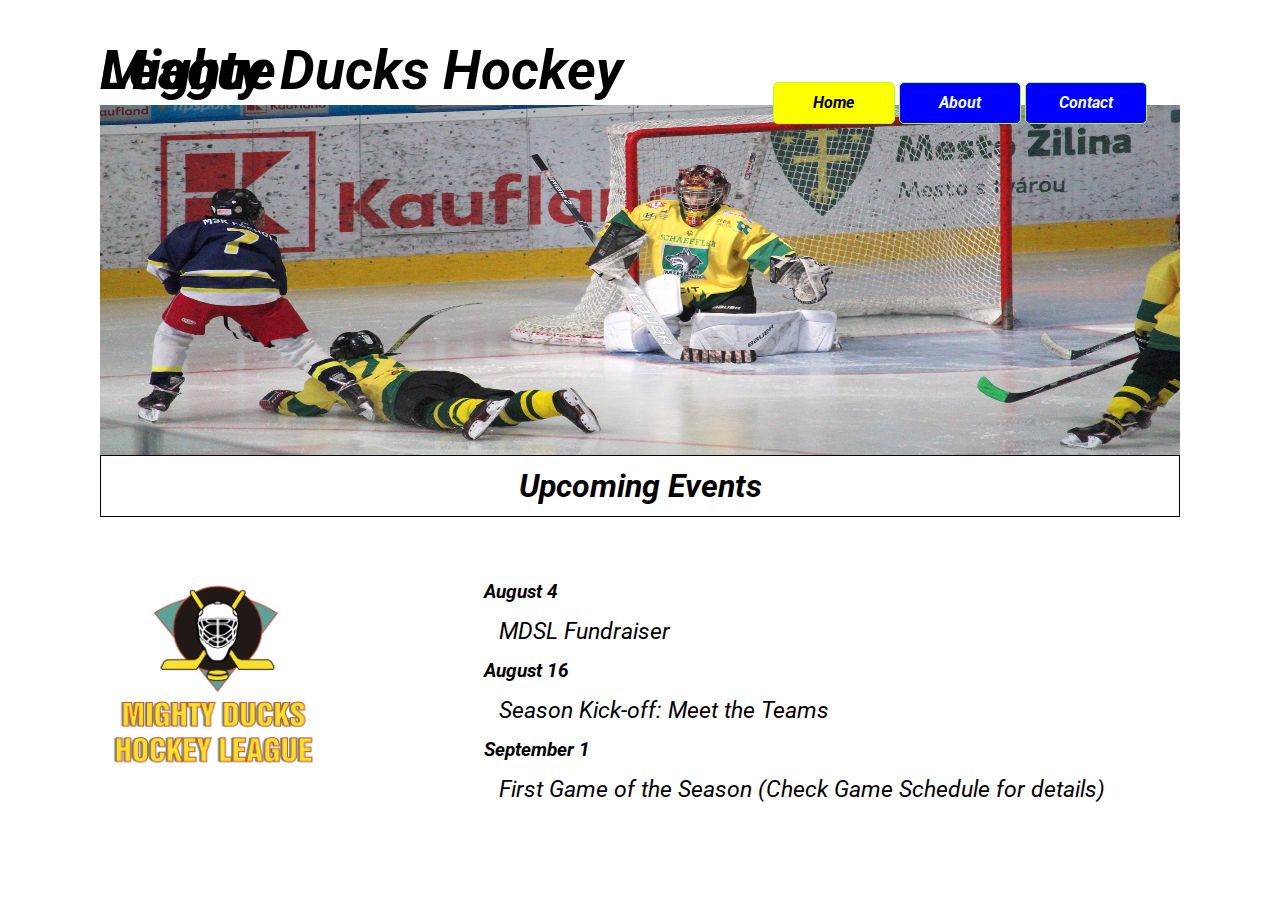
==== html/index.html @ 1297ca80 "Seguendo task" ====
<!DOCTYPE html>
<html lang="es">

<head>

    <meta charset="UTF-8">
    <meta http-equiv="X-UA-Compatible" content="IE=edge">
    <meta name="viewport" content="width=device-width, initial-scale=1.0">
    <link rel="shortcut icon" href="../assets/icon1.png" type="image/png">
    <link rel="stylesheet" href="../css/style1.css">
    <link rel="preconnect" href="https://fonts.googleapis.com">
    <link rel="preconnect" href="https://fonts.gstatic.com" crossorigin>
    <link href="https://fonts.googleapis.com/css2?family=Roboto:ital,wght@1,100&display=swap" rel="stylesheet">
    <title>Home</title>

</head>

<body>
    <div class="interlineado">
        <header>
            <h1>Mighty Ducks Hockey League</h1>
            <nav>
                <a class="active" href="#">Home</a>
                <a href="./about.html">About</a>
                <a href="./contact.html">Contact</a>
            </nav>

            <img class="imagen_portada" src="../assets/design1_image2.jpg" alt="Imagen de hockey 1">
            <h2 class="bajo_portada">Upcoming Events</h2>

        </header>
    </div>
    
    <main>
        <img class= "logo" src="../assets/LogoMightyducks-01.png" alt="Imagen 2 hockey">
            <div class ="texto">
                <section>

                    <h3>August 4</h3>
                    <p>MDSL Fundraiser</p>

                    <article>
                        <h3>August 16</h3>
                        <p>Season Kick-off: Meet the Teams</p>
                    </article>
                    <article>
                        <h3>September 1</h3>
                        <p>First Game of the Season (Check Game Schedule for details)</p>
                    </article>
                </section>
            </div>
        </div>
    
</body>

</html>
---- css/style1.css ----
* {
    margin: 0px;
    padding: 0px;
    box-sizing: border-box;
 
    }

body{
    font-family: 'Roboto', sans-serif;
    font-style: italic;
    margin: 40px 100px;
    position:relative;
    
}


.interlineado{
    line-height: 0;
}

h1{
    font-size:55px;
    font-weight: bold;
    width:60%;
    display: inline-block;
    padding-top:30px;
}

nav a {
    text-decoration: none;
    color:azure;
    border:1px solid greenyellow;
    border-radius: 5px;
    background-color: blue;
    text-align: center;
    padding: 20px;
    font-weight:bold;
    display: inline-block;
    width: 122px;
    position:relative;
    top:19px;
    right:5px;
}   

nav{
    width: 37%;
    display:inline-block;    
    text-align: right;
    
}

.active{
    background-color: yellow;
    color:black;
    
}
a:hover{
    background-color: yellow;
    color:black;
    
}

.imagen_portada{
    width: 100%;
    height: 350px;
    font-weight: bold;
    
}


.bajo_portada{

    text-align: center;
    font-size:xx-large;
    font-weight: bold;
    max-width: 100%;
    border:1px solid black;
    padding: 30px 30px;
    
           
}

.container{
 
    min-height: 372px;
    display:inline-block;
}

.logo{
    display:inline-block;
    position:relative;
    top: 42px;
    }

img{
    
    width: 230px;
    height: 230px;
    
}

.texto {
    
    display: inline-block;
    width: 60%;
    position: relative;
    top:50px;
    left: 150px;
       
}

p{
    margin:15px;
    font-size:23px;
}
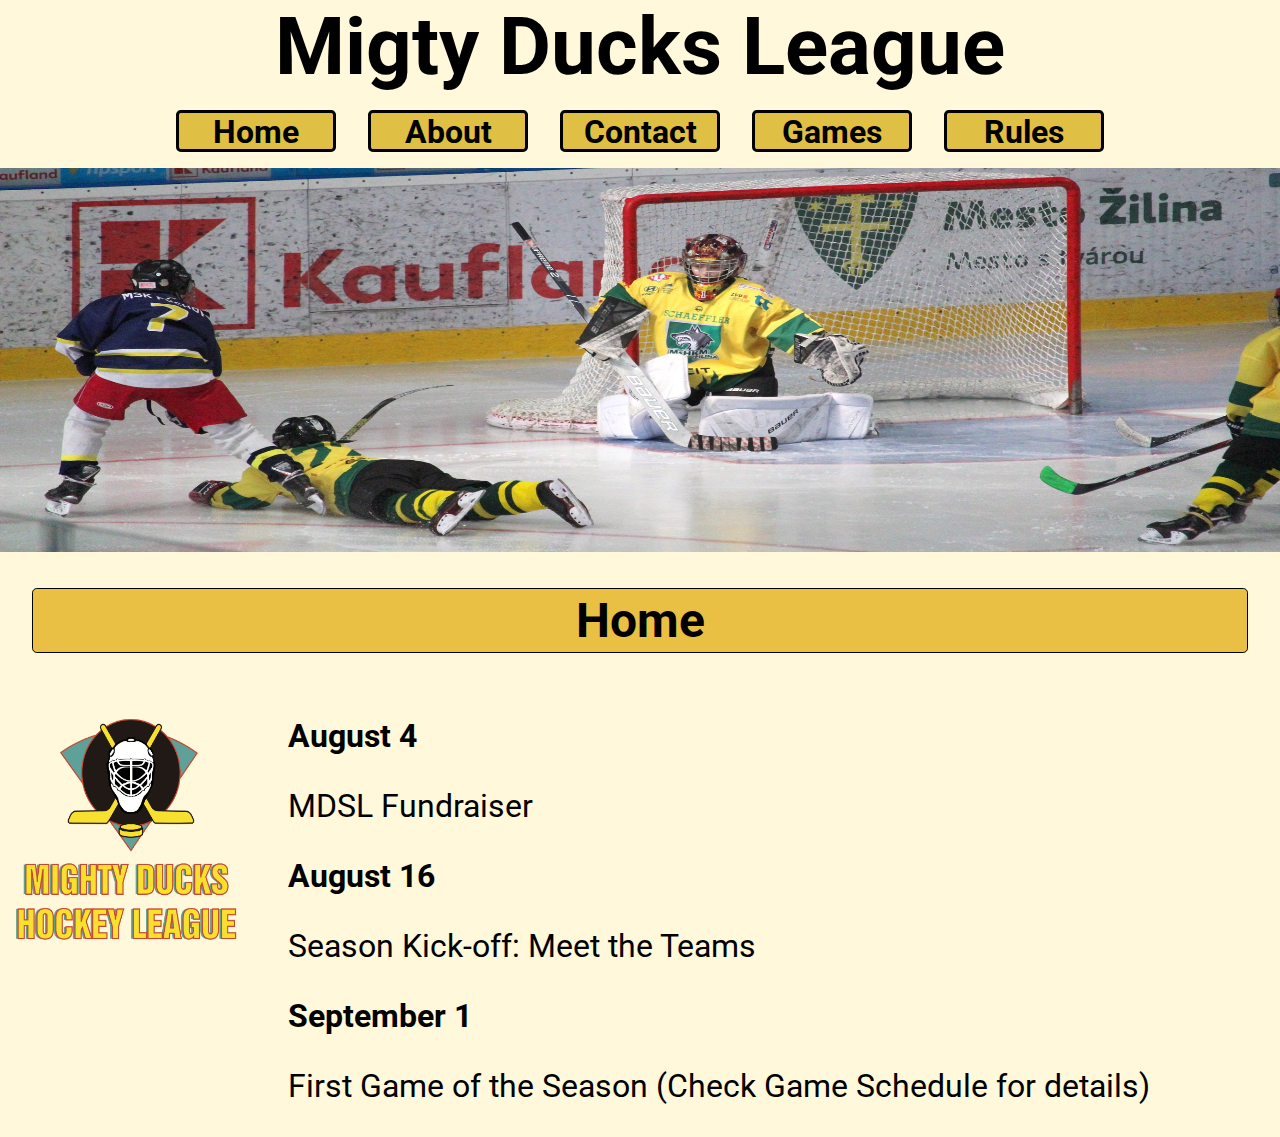
==== commit f57c629d: "arreglado el main" ====
--- a/html/index.html
+++ b/html/index.html
@@ -10,47 +10,59 @@
     <link rel="stylesheet" href="../css/style1.css">
     <link rel="preconnect" href="https://fonts.googleapis.com">
     <link rel="preconnect" href="https://fonts.gstatic.com" crossorigin>
-    <link href="https://fonts.googleapis.com/css2?family=Roboto:ital,wght@1,100&display=swap" rel="stylesheet">
+    <link href="https://fonts.googleapis.com/css2?family=Roboto&display=swap" rel="stylesheet">
     <title>Home</title>
 
 </head>
 
 <body>
-    <div class="interlineado">
-        <header>
-            <h1>Mighty Ducks Hockey League</h1>
-            <nav>
-                <a class="active" href="#">Home</a>
+    <header>
+        <div class="container">
+            <div class="titulo">
+                <h1>Migty Ducks League</h1>
+            </div>
+
+            <nav class="navbar">
+                <a href="./index.html">Home</a>
                 <a href="./about.html">About</a>
-                <a href="./contact.html">Contact</a>
+                <a class ="active" href="#">Contact</a>
+                <a href="./gameInformation.html">Games</a>
+                <a href="./rules.html">Rules</a>
             </nav>
 
-            <img class="imagen_portada" src="../assets/design1_image2.jpg" alt="Imagen de hockey 1">
-            <h2 class="bajo_portada">Upcoming Events</h2>
 
-        </header>
-    </div>
-    
-    <main>
-        <img class= "logo" src="../assets/LogoMightyducks-01.png" alt="Imagen 2 hockey">
-            <div class ="texto">
-                <section>
-
-                    <h3>August 4</h3>
-                    <p>MDSL Fundraiser</p>
-
-                    <article>
-                        <h3>August 16</h3>
-                        <p>Season Kick-off: Meet the Teams</p>
-                    </article>
-                    <article>
-                        <h3>September 1</h3>
-                        <p>First Game of the Season (Check Game Schedule for details)</p>
-                    </article>
-                </section>
+            <div class="portada">
+                <img src="../assets/hockey5.jpg" alt="Portada Hockey">
             </div>
         </div>
-    
+        <h2 class="bajo_portada">Home</h2>
+
+    </header>
+
+
+    <main>
+        <div class = "container_body">
+        <div class="container_body_logo">
+        <img  src="../assets/LogoMightyducks-01.png" alt="Imagen 2 hockey">
+        </div>
+
+        <div class="container_body_texto">
+            <section>
+                <h2>August 4</h2>
+                <p>MDSL Fundraiser</p>
+
+                <article>
+                    <h2>August 16</h2>
+                    <p>Season Kick-off: Meet the Teams</p>
+                </article>
+                <article>
+                    <h2>September 1</h2>
+                    <p>First Game of the Season (Check Game Schedule for details)</p>
+                </article>
+            </section>
+        </div>
+        </div>
+
 </body>
 
 </html>--- a/css/style1.css
+++ b/css/style1.css
@@ -1,116 +1,145 @@
+
 * {
     margin: 0px;
     padding: 0px;
     box-sizing: border-box;
- 
+    Font-size: 62.5%;
+    Font-size: 16px;
+    font-family:'Roboto', sans-serif;
+    background-color:rgb(255, 248, 218)
+     }     
+     
+
+.container{
+        display:flex;
+        flex-wrap: wrap;
+        min-height:25vh;
+        width: 100%;
+        flex-direction: column;
+        justify-content: center;
     }
 
-body{
-    font-family: 'Roboto', sans-serif;
-    font-style: italic;
-    margin: 40px 100px;
-    position:relative;
+.titulo{
+    display: flex;
+    min-height: 8vh;
+    justify-content: center;
+    align-content:flex-end;
+}
+
+.titulo h1 {
+    font-size:5rem;
+    font-weight: bolder;
+}
+
+
+.navbar {
+    min-height: 3vh;
+    display: flex;
+    flex-wrap: wrap;
+    align-content: flex-end;
+    justify-content: center;
     
 }
 
+.navbar a {
+    color:black;
+    width: 10rem;
+    height: 2.6rem;
+    border: solid 3px black;
+    text-decoration: none;
+    font-weight: bolder;
+    font-size: 2rem;
+    background-color: rgb(223, 192, 68);
+    border-radius: 0.3rem;
+    margin:1rem;
+    text-align: center;
+        
+    }
 
-.interlineado{
-    line-height: 0;
+   .active {
+        color:rgb(205, 32, 32);
+        background-color: rgb(18, 145, 60);
+    }
+
+    a:hover{
+        color:whitesmoke;
+        background-color: rgb(18, 145, 60);
+    }
+   
+    
+.portada{
+    min-height:14vh ;
 }
 
-h1{
-    font-size:55px;
-    font-weight: bold;
-    width:60%;
-    display: inline-block;
-    padding-top:30px;
+.portada img {
+    width: 100%;
+    height: 24rem;
 }
 
-nav a {
-    text-decoration: none;
-    color:azure;
-    border:1px solid greenyellow;
-    border-radius: 5px;
-    background-color: blue;
+.bajo_portada{
     text-align: center;
-    padding: 20px;
-    font-weight:bold;
-    display: inline-block;
-    width: 122px;
-    position:relative;
-    top:19px;
-    right:5px;
-}   
+    border: 1px solid black;
+    font-size: 3rem;
+    border-radius: 0.3rem;
+    background-color: rgb(233, 192, 68);
+    color: black;
+    padding: 0.2rem;
+}
 
-nav{
-    width: 37%;
-    display:inline-block;    
-    text-align: right;
+body{
+    min-height: 75vh;
+}
+.container_body{
+    display: flex;
+    flex-direction: row;
+    flex-wrap: nowrap;
+    align-content:flex-start;
+    justify-content:baseline;
+    align-items: flex-start;
+        
+}
+
+.container_body_logo img{
+    min-height:18rem;
+    width: 16rem;    
+}
+
+.container_body_text h2 , p {
+    font-size:2rem;
+    margin-left:10rem;
+    margin-top: 1rem; 
+
+}
+
+.container_body_text p a{  
+    font-size:2rem;
+}
+
+.container_body_rules{
+    display:flex;
+    display:block;
+    width: 90%;
+}
+
+.container_body_rules_heading{
+    display: flex;
+    display: block;
+    text-align: center;
+    align-items: center;
+}
+.container_body_rules_heading h1,h2,p{
+    font-size: 2rem;
+    margin: 2rem;
+}
+
+.container_body_rules_section{
+    display: flex;
+    display: block;
+    width: 100%;      
+}
+
+.container_body_rules_section h2,p, li, ul, ol{
+    margin-left: 2rem;
+
     
 }
-
-.active{
-    background-color: yellow;
-    color:black;
-    
-}
-a:hover{
-    background-color: yellow;
-    color:black;
-    
-}
-
-.imagen_portada{
-    width: 100%;
-    height: 350px;
-    font-weight: bold;
-    
-}
-
-
-.bajo_portada{
-
-    text-align: center;
-    font-size:xx-large;
-    font-weight: bold;
-    max-width: 100%;
-    border:1px solid black;
-    padding: 30px 30px;
-    
-           
-}
-
-.container{
- 
-    min-height: 372px;
-    display:inline-block;
-}
-
-.logo{
-    display:inline-block;
-    position:relative;
-    top: 42px;
-    }
-
-img{
-    
-    width: 230px;
-    height: 230px;
-    
-}
-
-.texto {
-    
-    display: inline-block;
-    width: 60%;
-    position: relative;
-    top:50px;
-    left: 150px;
-       
-}
-
-p{
-    margin:15px;
-    font-size:23px;
-}   
-
